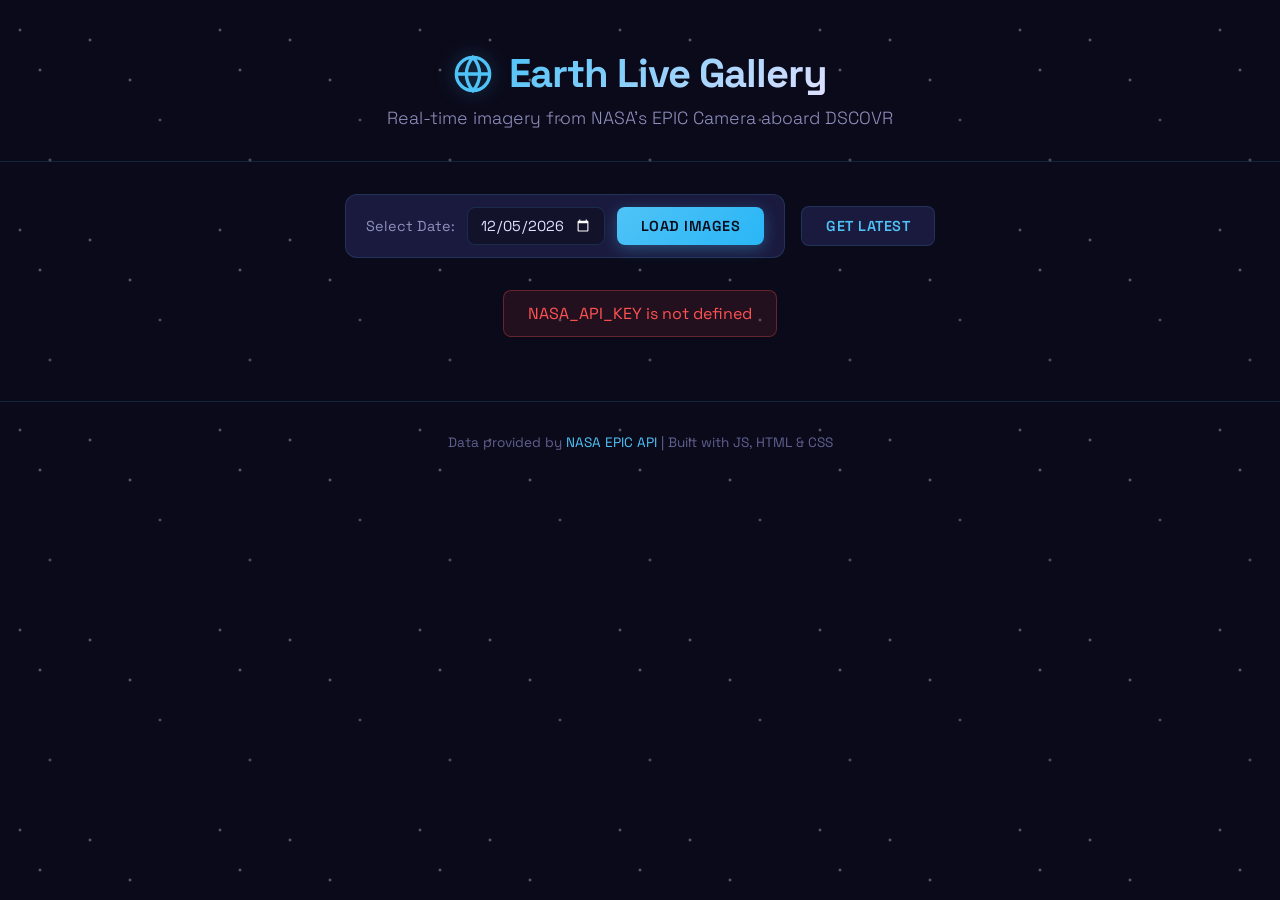
==== index.html @ a062f1b4 "feat: NASA EPIC Earth Gallery - static frontend app" ====
<!DOCTYPE html>
<html lang="en">
<head>
    <meta charset="UTF-8">
    <meta name="viewport" content="width=device-width, initial-scale=1.0">
    <title>NASA EPIC Earth Gallery</title>
    <link rel="stylesheet" href="style.css">
    <link href="https://fonts.googleapis.com/css2?family=Space+Grotesk:wght@300;400;500;600;700&display=swap" rel="stylesheet">
</head>
<body>
    <div class="stars"></div>
    
    <header class="site-header">
        <div class="logo">
            <svg width="40" height="40" viewBox="0 0 24 24" fill="none" stroke="currentColor" stroke-width="2">
                <circle cx="12" cy="12" r="10"/>
                <path d="M2 12h20M12 2a15.3 15.3 0 0 1 4 10 15.3 15.3 0 0 1-4 10 15.3 15.3 0 0 1-4-10 15.3 15.3 0 0 1 4-10z"/>
            </svg>
            <h1>Earth Live Gallery</h1>
        </div>
        <p class="subtitle">Real-time imagery from NASA's EPIC Camera aboard DSCOVR</p>
    </header>

    <main class="main-content">
        <div class="controls">
            <div class="date-selector">
                <label for="date-input">Select Date:</label>
                <input type="date" id="date-input">
                <button id="load-btn" class="btn-primary">Load Images</button>
            </div>
            <button id="latest-btn" class="btn-secondary">Get Latest</button>
        </div>

        <div class="status-bar">
            <div class="loading-spinner hidden" id="loader">
                <div class="spinner"></div>
                <span>Fetching data from NASA...</span>
            </div>
            <div class="error-message hidden" id="error"></div>
            <div class="info-message" id="info"></div>
        </div>

        <div class="gallery" id="gallery"></div>
    </main>

    <div class="modal hidden" id="modal">
        <div class="modal-content">
            <button class="modal-close" id="modal-close">&times;</button>
            <div class="modal-image-container">
                <img src="" alt="Earth" id="modal-image">
            </div>
            <div class="modal-details" id="modal-details"></div>
        </div>
    </div>

    <footer class="site-footer">
        <p>Data provided by <a href="https://epic.gsfc.nasa.gov/" target="_blank">NASA EPIC API</a> | Built with JS, HTML & CSS</p>
    </footer>

    <script src="config.js"></script>
    <script src="app.js"></script>
</body>
</html>
---- style.css ----
* {
    margin: 0;
    padding: 0;
    box-sizing: border-box;
}

:root {
    --bg-primary: #0a0a1a;
    --bg-secondary: #12122a;
    --bg-card: #1a1a3e;
    --bg-hover: #252550;
    --accent: #4fc3f7;
    --accent-glow: rgba(79, 195, 247, 0.3);
    --text-primary: #e0e0ff;
    --text-secondary: #9090c0;
    --text-muted: #606090;
    --border: rgba(79, 195, 247, 0.15);
    --success: #69f0ae;
    --error: #ff5252;
}

body {
    font-family: 'Space Grotesk', sans-serif;
    background-color: var(--bg-primary);
    color: var(--text-primary);
    min-height: 100vh;
    overflow-x: hidden;
    position: relative;
}

/* Starfield Background */
.stars {
    position: fixed;
    top: 0;
    left: 0;
    width: 100%;
    height: 100%;
    pointer-events: none;
    z-index: 0;
    background-image: 
        radial-gradient(2px 2px at 20px 30px, #eee, rgba(0,0,0,0)),
        radial-gradient(2px 2px at 40px 70px, #fff, rgba(0,0,0,0)),
        radial-gradient(2px 2px at 50px 160px, #ddd, rgba(0,0,0,0)),
        radial-gradient(2px 2px at 90px 40px, #fff, rgba(0,0,0,0)),
        radial-gradient(2px 2px at 130px 80px, #fff, rgba(0,0,0,0)),
        radial-gradient(2px 2px at 160px 120px, #ddd, rgba(0,0,0,0));
    background-repeat: repeat;
    background-size: 200px 200px;
    opacity: 0.5;
    animation: twinkle 4s ease-in-out infinite alternate;
}

@keyframes twinkle {
    0% { opacity: 0.3; }
    100% { opacity: 0.6; }
}

/* Header */
.site-header {
    position: relative;
    z-index: 1;
    text-align: center;
    padding: 3rem 1rem 2rem;
    border-bottom: 1px solid var(--border);
}

.logo {
    display: inline-flex;
    align-items: center;
    gap: 1rem;
    margin-bottom: 0.5rem;
}

.logo svg {
    color: var(--accent);
    filter: drop-shadow(0 0 10px var(--accent-glow));
}

.logo h1 {
    font-size: 2.5rem;
    font-weight: 700;
    background: linear-gradient(135deg, #4fc3f7 0%, #e0e0ff 100%);
    -webkit-background-clip: text;
    -webkit-text-fill-color: transparent;
    background-clip: text;
    letter-spacing: -1px;
}

.subtitle {
    color: var(--text-secondary);
    font-size: 1.1rem;
    font-weight: 300;
}

/* Main Content */
.main-content {
    position: relative;
    z-index: 1;
    max-width: 1400px;
    margin: 0 auto;
    padding: 2rem 1rem;
}

/* Controls */
.controls {
    display: flex;
    justify-content: center;
    align-items: center;
    gap: 1rem;
    margin-bottom: 2rem;
    flex-wrap: wrap;
}

.date-selector {
    display: flex;
    align-items: center;
    gap: 0.75rem;
    background: var(--bg-card);
    padding: 0.75rem 1.25rem;
    border-radius: 12px;
    border: 1px solid var(--border);
}

.date-selector label {
    color: var(--text-secondary);
    font-size: 0.9rem;
}

.date-selector input[type="date"] {
    background: var(--bg-secondary);
    border: 1px solid var(--border);
    color: var(--text-primary);
    padding: 0.5rem 0.75rem;
    border-radius: 8px;
    font-family: inherit;
    font-size: 0.9rem;
    cursor: pointer;
    outline: none;
    transition: border-color 0.3s;
}

.date-selector input[type="date"]:focus {
    border-color: var(--accent);
}

.date-selector input[type="date"]::-webkit-calendar-picker-indicator {
    filter: invert(1);
    cursor: pointer;
}

.btn-primary, .btn-secondary {
    padding: 0.6rem 1.5rem;
    border: none;
    border-radius: 8px;
    font-family: inherit;
    font-size: 0.9rem;
    font-weight: 600;
    cursor: pointer;
    transition: all 0.3s ease;
    text-transform: uppercase;
    letter-spacing: 0.5px;
}

.btn-primary {
    background: linear-gradient(135deg, var(--accent) 0%, #29b6f6 100%);
    color: #0a0a1a;
    box-shadow: 0 4px 15px var(--accent-glow);
}

.btn-primary:hover {
    transform: translateY(-2px);
    box-shadow: 0 6px 20px rgba(79, 195, 247, 0.4);
}

.btn-secondary {
    background: var(--bg-card);
    color: var(--accent);
    border: 1px solid var(--border);
}

.btn-secondary:hover {
    background: var(--bg-hover);
    border-color: var(--accent);
    box-shadow: 0 0 15px var(--accent-glow);
}

/* Status Bar */
.status-bar {
    text-align: center;
    margin-bottom: 2rem;
    min-height: 40px;
}

.loading-spinner {
    display: inline-flex;
    align-items: center;
    gap: 0.75rem;
    color: var(--accent);
    font-size: 0.9rem;
}

.spinner {
    width: 20px;
    height: 20px;
    border: 2px solid var(--border);
    border-top-color: var(--accent);
    border-radius: 50%;
    animation: spin 0.8s linear infinite;
}

@keyframes spin {
    to { transform: rotate(360deg); }
}

.error-message {
    color: var(--error);
    background: rgba(255, 82, 82, 0.1);
    border: 1px solid rgba(255, 82, 82, 0.3);
    padding: 0.75rem 1.5rem;
    border-radius: 8px;
    display: inline-block;
}

.info-message {
    color: var(--text-secondary);
    font-size: 0.9rem;
}

.hidden {
    display: none !important;
}

/* Gallery */
.gallery {
    display: grid;
    grid-template-columns: repeat(auto-fill, minmax(320px, 1fr));
    gap: 1.5rem;
}

.gallery-item {
    background: var(--bg-card);
    border: 1px solid var(--border);
    border-radius: 16px;
    overflow: hidden;
    cursor: pointer;
    transition: all 0.3s ease;
    position: relative;
}

.gallery-item:hover {
    transform: translateY(-5px);
    border-color: var(--accent);
    box-shadow: 0 10px 40px rgba(0, 0, 0, 0.4), 0 0 20px var(--accent-glow);
}

.gallery-item:hover .gallery-image img {
    transform: scale(1.05);
}

.gallery-image {
    position: relative;
    width: 100%;
    padding-top: 100%;
    overflow: hidden;
    background: var(--bg-secondary);
}

.gallery-image img {
    position: absolute;
    top: 0;
    left: 0;
    width: 100%;
    height: 100%;
    object-fit: cover;
    transition: transform 0.5s ease;
}

.gallery-info {
    padding: 1.25rem;
}

.gallery-info h3 {
    font-size: 1rem;
    font-weight: 600;
    margin-bottom: 0.5rem;
    color: var(--text-primary);
}

.gallery-meta {
    display: flex;
    flex-direction: column;
    gap: 0.35rem;
    font-size: 0.8rem;
    color: var(--text-secondary);
}

.gallery-meta span {
    display: flex;
    align-items: center;
    gap: 0.4rem;
}

.gallery-meta svg {
    width: 14px;
    height: 14px;
    color: var(--accent);
    flex-shrink: 0;
}

/* Modal */
.modal {
    position: fixed;
    top: 0;
    left: 0;
    width: 100%;
    height: 100%;
    background: rgba(10, 10, 26, 0.95);
    z-index: 1000;
    display: flex;
    align-items: center;
    justify-content: center;
    padding: 2rem;
    backdrop-filter: blur(10px);
}

.modal-content {
    background: var(--bg-card);
    border: 1px solid var(--border);
    border-radius: 20px;
    max-width: 1000px;
    width: 100%;
    max-height: 90vh;
    overflow-y: auto;
    position: relative;
    box-shadow: 0 25px 80px rgba(0, 0, 0, 0.6);
}

.modal-close {
    position: absolute;
    top: 1rem;
    right: 1rem;
    background: rgba(0, 0, 0, 0.5);
    border: 1px solid var(--border);
    color: var(--text-primary);
    width: 40px;
    height: 40px;
    border-radius: 50%;
    font-size: 1.5rem;
    cursor: pointer;
    display: flex;
    align-items: center;
    justify-content: center;
    transition: all 0.3s;
    z-index: 10;
}

.modal-close:hover {
    background: var(--error);
    border-color: var(--error);
    transform: rotate(90deg);
}

.modal-image-container {
    width: 100%;
    background: var(--bg-secondary);
}

.modal-image-container img {
    width: 100%;
    height: auto;
    display: block;
}

.modal-details {
    padding: 2rem;
}

.modal-details h2 {
    font-size: 1.5rem;
    margin-bottom: 1rem;
    color: var(--accent);
}

.detail-grid {
    display: grid;
    grid-template-columns: repeat(auto-fit, minmax(200px, 1fr));
    gap: 1rem;
    margin-top: 1rem;
}

.detail-item {
    background: var(--bg-secondary);
    padding: 1rem;
    border-radius: 10px;
    border: 1px solid var(--border);
}

.detail-label {
    font-size: 0.75rem;
    text-transform: uppercase;
    letter-spacing: 1px;
    color: var(--text-muted);
    margin-bottom: 0.25rem;
}

.detail-value {
    font-size: 0.95rem;
    color: var(--text-primary);
    font-weight: 500;
    word-break: break-word;
}

.caption {
    margin-top: 1rem;
    padding: 1rem;
    background: var(--bg-secondary);
    border-left: 3px solid var(--accent);
    border-radius: 0 10px 10px 0;
    font-style: italic;
    color: var(--text-secondary);
    line-height: 1.6;
}

/* Footer */
.site-footer {
    position: relative;
    z-index: 1;
    text-align: center;
    padding: 2rem;
    border-top: 1px solid var(--border);
    color: var(--text-muted);
    font-size: 0.85rem;
}

.site-footer a {
    color: var(--accent);
    text-decoration: none;
}

.site-footer a:hover {
    text-decoration: underline;
}

/* Scrollbar */
::-webkit-scrollbar {
    width: 8px;
}

::-webkit-scrollbar-track {
    background: var(--bg-primary);
}

::-webkit-scrollbar-thumb {
    background: var(--bg-hover);
    border-radius: 4px;
}

::-webkit-scrollbar-thumb:hover {
    background: var(--accent);
}

/* Responsive */
@media (max-width: 768px) {
    .logo h1 {
        font-size: 1.75rem;
    }
    
    .controls {
        flex-direction: column;
    }
    
    .date-selector {
        flex-direction: column;
        width: 100%;
    }
    
    .gallery {
        grid-template-columns: 1fr;
    }
    
    .modal {
        padding: 0.5rem;
    }
    
    .modal-details {
        padding: 1.25rem;
    }
}
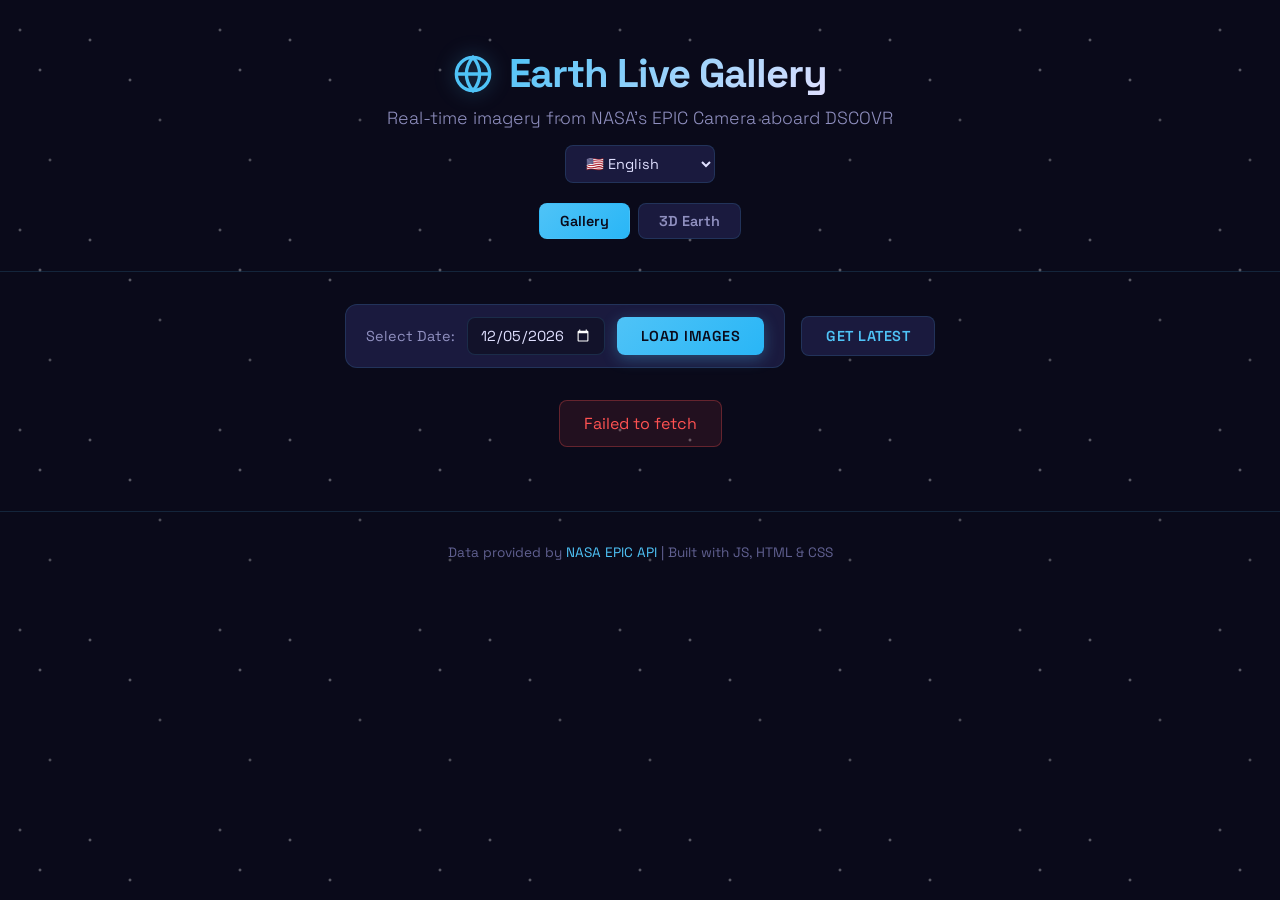
==== commit 3f73ccf8: "feat: add i18n, thumbnail loading, modal spinner, and 3D Earth viewer - Add multilingual support (en" ====
--- a/index.html
+++ b/index.html
@@ -3,7 +3,7 @@
 <head>
     <meta charset="UTF-8">
     <meta name="viewport" content="width=device-width, initial-scale=1.0">
-    <title>NASA EPIC Earth Gallery</title>
+    <title data-i18n="title">NASA EPIC Earth Gallery</title>
     <link rel="stylesheet" href="style.css">
     <link href="https://fonts.googleapis.com/css2?family=Space+Grotesk:wght@300;400;500;600;700&display=swap" rel="stylesheet">
 </head>
@@ -16,25 +16,36 @@
                 <circle cx="12" cy="12" r="10"/>
                 <path d="M2 12h20M12 2a15.3 15.3 0 0 1 4 10 15.3 15.3 0 0 1-4 10 15.3 15.3 0 0 1-4-10 15.3 15.3 0 0 1 4-10z"/>
             </svg>
-            <h1>Earth Live Gallery</h1>
+            <h1 data-i18n="logo">Earth Live Gallery</h1>
         </div>
-        <p class="subtitle">Real-time imagery from NASA's EPIC Camera aboard DSCOVR</p>
+        <p class="subtitle" data-i18n="subtitle">Real-time imagery from NASA's EPIC Camera aboard DSCOVR</p>
+        <div class="lang-switcher">
+            <select id="lang-select">
+                <option value="en">🇺🇸 English</option>
+                <option value="es-VE">🇻🇪 Español</option>
+                <option value="pt-BR">🇧🇷 Português</option>
+            </select>
+        </div>
+        <nav class="main-nav">
+            <a href="index.html" class="nav-link active" data-i18n="viewGallery">Gallery</a>
+            <a href="earth3d.html" class="nav-link" data-i18n="view3d">3D Earth</a>
+        </nav>
     </header>
 
     <main class="main-content">
         <div class="controls">
             <div class="date-selector">
-                <label for="date-input">Select Date:</label>
+                <label for="date-input" data-i18n="selectDate">Select Date:</label>
                 <input type="date" id="date-input">
-                <button id="load-btn" class="btn-primary">Load Images</button>
+                <button id="load-btn" class="btn-primary" data-i18n="loadImages">Load Images</button>
             </div>
-            <button id="latest-btn" class="btn-secondary">Get Latest</button>
+            <button id="latest-btn" class="btn-secondary" data-i18n="getLatest">Get Latest</button>
         </div>
 
         <div class="status-bar">
             <div class="loading-spinner hidden" id="loader">
                 <div class="spinner"></div>
-                <span>Fetching data from NASA...</span>
+                <span data-i18n="loading">Fetching data from NASA...</span>
             </div>
             <div class="error-message hidden" id="error"></div>
             <div class="info-message" id="info"></div>
@@ -43,10 +54,14 @@
         <div class="gallery" id="gallery"></div>
     </main>
 
-    <div class="modal hidden" id="modal">
+    <div class="modal hidden" id="modal" data-index="">
         <div class="modal-content">
             <button class="modal-close" id="modal-close">&times;</button>
             <div class="modal-image-container">
+                <div class="modal-image-loader" id="modal-loader">
+                    <div class="spinner"></div>
+                    <span data-i18n="loadingImage">Loading image...</span>
+                </div>
                 <img src="" alt="Earth" id="modal-image">
             </div>
             <div class="modal-details" id="modal-details"></div>
@@ -54,10 +69,11 @@
     </div>
 
     <footer class="site-footer">
-        <p>Data provided by <a href="https://epic.gsfc.nasa.gov/" target="_blank">NASA EPIC API</a> | Built with JS, HTML & CSS</p>
+        <p data-i18n="footer">Data provided by <a href="https://epic.gsfc.nasa.gov/" target="_blank">NASA EPIC API</a> | Built with JS, HTML & CSS</p>
     </footer>
 
     <script src="config.js"></script>
+    <script src="i18n.js"></script>
     <script src="app.js"></script>
 </body>
 </html>
--- a/style.css
+++ b/style.css
@@ -92,6 +92,148 @@
     font-weight: 300;
 }
 
+.lang-switcher {
+    margin-top: 1rem;
+}
+
+.lang-switcher select {
+    background: var(--bg-card);
+    color: var(--text-primary);
+    border: 1px solid var(--border);
+    border-radius: 8px;
+    padding: 0.5rem 1rem;
+    font-family: inherit;
+    font-size: 0.9rem;
+    cursor: pointer;
+    outline: none;
+    transition: border-color 0.3s;
+}
+
+.lang-switcher select:focus {
+    border-color: var(--accent);
+}
+
+/* Main Navigation */
+.main-nav {
+    display: flex;
+    justify-content: center;
+    gap: 0.5rem;
+    margin-top: 1.25rem;
+}
+
+.nav-link {
+    padding: 0.5rem 1.25rem;
+    border-radius: 8px;
+    text-decoration: none;
+    font-weight: 600;
+    font-size: 0.9rem;
+    transition: all 0.3s ease;
+    border: 1px solid var(--border);
+    color: var(--text-secondary);
+    background: var(--bg-card);
+}
+
+.nav-link:hover {
+    border-color: var(--accent);
+    color: var(--accent);
+    box-shadow: 0 0 15px var(--accent-glow);
+}
+
+.nav-link.active {
+    background: linear-gradient(135deg, var(--accent) 0%, #29b6f6 100%);
+    color: #0a0a1a;
+    border-color: transparent;
+}
+
+/* 3D Viewer Page */
+.page-3d {
+    overflow: hidden;
+}
+
+.main-content-3d {
+    padding: 0;
+    max-width: 100%;
+    height: calc(100vh - 200px);
+    min-height: 500px;
+}
+
+.viewer-3d {
+    display: flex;
+    flex-direction: column;
+    height: 100%;
+    position: relative;
+}
+
+.viewer-3d-controls {
+    position: relative;
+    z-index: 2;
+    display: flex;
+    flex-wrap: wrap;
+    justify-content: center;
+    align-items: center;
+    gap: 1rem;
+    padding: 1rem;
+    background: rgba(10, 10, 26, 0.8);
+    backdrop-filter: blur(10px);
+    border-bottom: 1px solid var(--border);
+}
+
+.timelapse-controls {
+    display: flex;
+    align-items: center;
+    gap: 1rem;
+    flex-wrap: wrap;
+}
+
+.speed-control {
+    display: flex;
+    align-items: center;
+    gap: 0.5rem;
+    color: var(--text-secondary);
+    font-size: 0.85rem;
+}
+
+.speed-control input[type="range"] {
+    width: 100px;
+    accent-color: var(--accent);
+}
+
+.image-counter {
+    font-family: 'Space Grotesk', monospace;
+    font-weight: 600;
+    color: var(--accent);
+    font-size: 0.9rem;
+    min-width: 60px;
+    text-align: center;
+}
+
+.canvas-container {
+    flex: 1;
+    position: relative;
+    min-height: 0;
+    background: radial-gradient(ellipse at center, #0d0d2b 0%, #050510 100%);
+}
+
+.canvas-container canvas {
+    display: block;
+    width: 100% !important;
+    height: 100% !important;
+}
+
+.texture-loader {
+    display: inline-flex;
+    align-items: center;
+    gap: 0.5rem;
+    color: var(--accent);
+    font-size: 0.85rem;
+}
+
+.texture-loader .spinner {
+    width: 16px;
+    height: 16px;
+    border-width: 2px;
+}
+
 /* Main Content */
 .main-content {
     position: relative;
@@ -363,12 +505,37 @@
 .modal-image-container {
     width: 100%;
     background: var(--bg-secondary);
+    position: relative;
+    min-height: 200px;
 }
 
 .modal-image-container img {
     width: 100%;
     height: auto;
     display: block;
+}
+
+.modal-image-loader {
+    position: absolute;
+    top: 0;
+    left: 0;
+    width: 100%;
+    height: 100%;
+    display: flex;
+    flex-direction: column;
+    align-items: center;
+    justify-content: center;
+    gap: 1rem;
+    background: var(--bg-secondary);
+    color: var(--accent);
+    font-size: 0.9rem;
+    z-index: 5;
+}
+
+.modal-image-loader .spinner {
+    width: 40px;
+    height: 40px;
+    border-width: 3px;
 }
 
 .modal-details {
@@ -485,4 +652,18 @@
     .modal-details {
         padding: 1.25rem;
     }
-}
+
+    .main-content-3d {
+        height: calc(100vh - 240px);
+    }
+
+    .viewer-3d-controls {
+        flex-direction: column;
+        gap: 0.75rem;
+    }
+
+    .timelapse-controls {
+        width: 100%;
+        justify-content: center;
+    }
+}
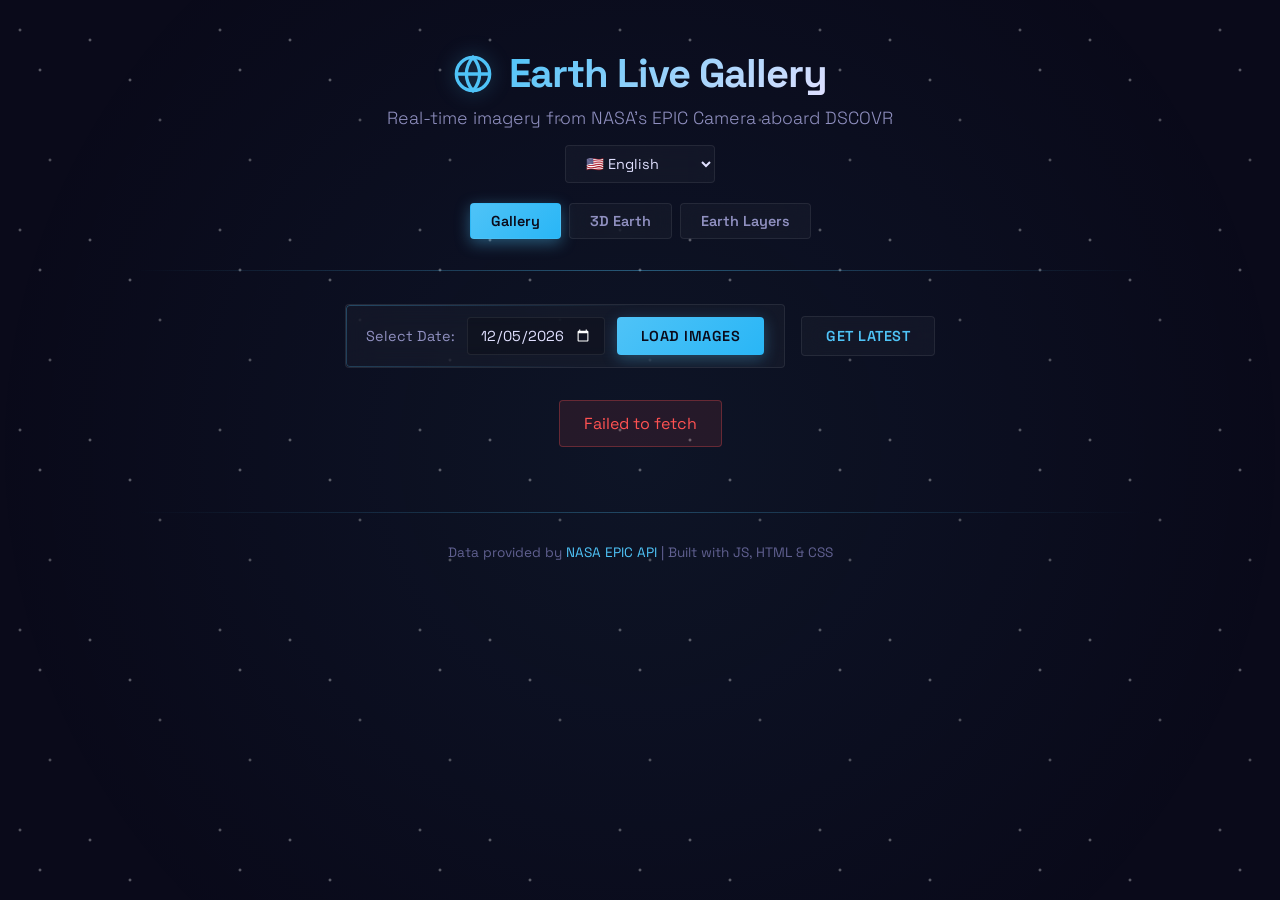
==== commit ac01dafd: "feat: add API cache, Earth Layers page, and improve 3D texture projection" ====
--- a/index.html
+++ b/index.html
@@ -29,6 +29,7 @@
         <nav class="main-nav">
             <a href="index.html" class="nav-link active" data-i18n="viewGallery">Gallery</a>
             <a href="earth3d.html" class="nav-link" data-i18n="view3d">3D Earth</a>
+            <a href="earth-layers.html" class="nav-link" data-i18n="viewLayers">Earth Layers</a>
         </nav>
     </header>
 
@@ -74,6 +75,6 @@
 
     <script src="config.js"></script>
     <script src="i18n.js"></script>
-    <script src="app.js"></script>
+    <script type="module" src="app.js"></script>
 </body>
 </html>
--- a/style.css
+++ b/style.css
@@ -17,6 +17,8 @@
     --border: rgba(79, 195, 247, 0.15);
     --success: #69f0ae;
     --error: #ff5252;
+    --glass-bg: rgba(255, 255, 255, 0.03);
+    --glass-border: rgba(255, 255, 255, 0.08);
 }
 
 body {
@@ -50,6 +52,20 @@
     animation: twinkle 4s ease-in-out infinite alternate;
 }
 
+/* Ambient radial glow for content depth */
+body::before {
+    content: '';
+    position: fixed;
+    top: 50%;
+    left: 50%;
+    transform: translate(-50%, -50%);
+    width: 120vw;
+    height: 120vh;
+    background: radial-gradient(circle, rgba(79, 195, 247, 0.06) 0%, transparent 70%);
+    pointer-events: none;
+    z-index: 0;
+}
+
 @keyframes twinkle {
     0% { opacity: 0.3; }
     100% { opacity: 0.6; }
@@ -61,7 +77,18 @@
     z-index: 1;
     text-align: center;
     padding: 3rem 1rem 2rem;
-    border-bottom: 1px solid var(--border);
+    border-bottom: 1px solid transparent;
+}
+
+.site-header::after {
+    content: '';
+    position: absolute;
+    bottom: 0;
+    left: 10%;
+    right: 10%;
+    height: 1px;
+    background: linear-gradient(90deg, transparent, var(--accent), transparent);
+    opacity: 0.4;
 }
 
 .logo {
@@ -97,20 +124,22 @@
 }
 
 .lang-switcher select {
-    background: var(--bg-card);
+    background: var(--glass-bg);
+    backdrop-filter: blur(10px);
     color: var(--text-primary);
-    border: 1px solid var(--border);
-    border-radius: 8px;
+    border: 1px solid var(--glass-border);
+    border-radius: 4px;
     padding: 0.5rem 1rem;
     font-family: inherit;
     font-size: 0.9rem;
     cursor: pointer;
     outline: none;
-    transition: border-color 0.3s;
+    transition: border-color 0.3s, box-shadow 0.3s;
 }
 
 .lang-switcher select:focus {
     border-color: var(--accent);
+    box-shadow: 0 0 15px var(--accent-glow);
 }
 
 /* Main Navigation */
@@ -123,44 +152,67 @@
 
 .nav-link {
     padding: 0.5rem 1.25rem;
-    border-radius: 8px;
+    border-radius: 4px;
     text-decoration: none;
     font-weight: 600;
     font-size: 0.9rem;
     transition: all 0.3s ease;
-    border: 1px solid var(--border);
+    border: 1px solid var(--glass-border);
     color: var(--text-secondary);
-    background: var(--bg-card);
+    background: var(--glass-bg);
+    backdrop-filter: blur(10px);
+    position: relative;
+    overflow: hidden;
+}
+
+.nav-link::before {
+    content: '';
+    position: absolute;
+    inset: 0;
+    border-radius: inherit;
+    padding: 1px;
+    background: linear-gradient(135deg, rgba(255,255,255,0.2), transparent 60%);
+    -webkit-mask: linear-gradient(#fff 0 0) content-box, linear-gradient(#fff 0 0);
+    -webkit-mask-composite: xor;
+    mask-composite: exclude;
+    pointer-events: none;
+    opacity: 0;
+    transition: opacity 0.3s;
+}
+
+.nav-link:hover::before {
+    opacity: 1;
 }
 
 .nav-link:hover {
     border-color: var(--accent);
     color: var(--accent);
     box-shadow: 0 0 15px var(--accent-glow);
+    transform: translateY(-1px);
 }
 
 .nav-link.active {
     background: linear-gradient(135deg, var(--accent) 0%, #29b6f6 100%);
     color: #0a0a1a;
     border-color: transparent;
+    box-shadow: 0 4px 15px rgba(79, 195, 247, 0.4);
 }
 
 /* 3D Viewer Page */
 .page-3d {
-    overflow: hidden;
+    overflow: visible;
 }
 
 .main-content-3d {
     padding: 0;
     max-width: 100%;
-    height: calc(100vh - 200px);
-    min-height: 500px;
+    height: auto;
 }
 
 .viewer-3d {
     display: flex;
     flex-direction: column;
-    height: 100%;
+    height: auto;
     position: relative;
 }
 
@@ -183,19 +235,6 @@
     align-items: center;
     gap: 1rem;
     flex-wrap: wrap;
-}
-
-.speed-control {
-    display: flex;
-    align-items: center;
-    gap: 0.5rem;
-    color: var(--text-secondary);
-    font-size: 0.85rem;
-}
-
-.speed-control input[type="range"] {
-    width: 100px;
-    accent-color: var(--accent);
 }
 
 .image-counter {
@@ -208,9 +247,9 @@
 }
 
 .canvas-container {
-    flex: 1;
-    position: relative;
-    min-height: 0;
+    position: relative;
+    height: 65vh;
+    min-height: 400px;
     background: radial-gradient(ellipse at center, #0d0d2b 0%, #050510 100%);
 }
 
@@ -220,18 +259,76 @@
     height: 100% !important;
 }
 
-.texture-loader {
-    display: inline-flex;
-    align-items: center;
-    gap: 0.5rem;
+/* Loading Overlay */
+.loading-overlay {
+    position: absolute;
+    inset: 0;
+    z-index: 10;
+    display: flex;
+    align-items: center;
+    justify-content: center;
+    background: radial-gradient(ellipse at center, rgba(13,13,43,0.95) 0%, rgba(5,5,16,0.98) 100%);
+    backdrop-filter: blur(8px);
+    transition: opacity 0.5s ease, visibility 0.5s ease;
+}
+
+.loading-overlay.hidden {
+    opacity: 0;
+    visibility: hidden;
+    pointer-events: none;
+}
+
+.loading-content {
+    display: flex;
+    flex-direction: column;
+    align-items: center;
+    gap: 1.5rem;
+    padding: 2rem;
+}
+
+.spinner-large {
+    width: 64px;
+    height: 64px;
+    border: 3px solid var(--border);
+    border-top-color: var(--accent);
+    border-radius: 50%;
+    animation: spin 1s linear infinite;
+    box-shadow: 0 0 20px var(--accent-glow);
+}
+
+.loading-text {
+    color: var(--text-primary);
+    font-size: 1.1rem;
+    font-weight: 500;
+    text-align: center;
+    text-shadow: 0 0 10px rgba(79, 195, 247, 0.3);
+}
+
+.progress-bar-container {
+    width: 280px;
+    max-width: 80vw;
+    height: 6px;
+    background: rgba(255, 255, 255, 0.08);
+    border-radius: 3px;
+    overflow: hidden;
+    box-shadow: inset 0 1px 3px rgba(0,0,0,0.5);
+}
+
+.progress-bar {
+    height: 100%;
+    width: 0%;
+    background: linear-gradient(90deg, var(--accent), #81d4fa);
+    border-radius: 3px;
+    transition: width 0.3s ease;
+    box-shadow: 0 0 10px var(--accent-glow);
+}
+
+.progress-text {
     color: var(--accent);
-    font-size: 0.85rem;
-}
-
-.texture-loader .spinner {
-    width: 16px;
-    height: 16px;
-    border-width: 2px;
+    font-family: 'Space Grotesk', monospace;
+    font-weight: 600;
+    font-size: 0.9rem;
+    letter-spacing: 1px;
 }
 
 /* Main Content */
@@ -257,10 +354,32 @@
     display: flex;
     align-items: center;
     gap: 0.75rem;
-    background: var(--bg-card);
+    background: var(--glass-bg);
+    backdrop-filter: blur(12px);
     padding: 0.75rem 1.25rem;
-    border-radius: 12px;
-    border: 1px solid var(--border);
+    border-radius: 4px;
+    border: 1px solid var(--glass-border);
+    position: relative;
+    overflow: hidden;
+    transition: border-color 0.3s, box-shadow 0.3s;
+}
+
+.date-selector::before {
+    content: '';
+    position: absolute;
+    inset: 0;
+    border-radius: inherit;
+    padding: 1px;
+    background: linear-gradient(135deg, rgba(79, 195, 247, 0.3), transparent 60%);
+    -webkit-mask: linear-gradient(#fff 0 0) content-box, linear-gradient(#fff 0 0);
+    -webkit-mask-composite: xor;
+    mask-composite: exclude;
+    pointer-events: none;
+}
+
+.date-selector:hover {
+    border-color: var(--accent);
+    box-shadow: 0 0 20px rgba(79, 195, 247, 0.1);
 }
 
 .date-selector label {
@@ -269,20 +388,21 @@
 }
 
 .date-selector input[type="date"] {
-    background: var(--bg-secondary);
-    border: 1px solid var(--border);
+    background: rgba(0, 0, 0, 0.2);
+    border: 1px solid var(--glass-border);
     color: var(--text-primary);
     padding: 0.5rem 0.75rem;
-    border-radius: 8px;
+    border-radius: 4px;
     font-family: inherit;
     font-size: 0.9rem;
     cursor: pointer;
     outline: none;
-    transition: border-color 0.3s;
+    transition: border-color 0.3s, box-shadow 0.3s;
 }
 
 .date-selector input[type="date"]:focus {
     border-color: var(--accent);
+    box-shadow: 0 0 10px var(--accent-glow);
 }
 
 .date-selector input[type="date"]::-webkit-calendar-picker-indicator {
@@ -293,7 +413,7 @@
 .btn-primary, .btn-secondary {
     padding: 0.6rem 1.5rem;
     border: none;
-    border-radius: 8px;
+    border-radius: 4px;
     font-family: inherit;
     font-size: 0.9rem;
     font-weight: 600;
@@ -301,29 +421,52 @@
     transition: all 0.3s ease;
     text-transform: uppercase;
     letter-spacing: 0.5px;
+    position: relative;
+    overflow: hidden;
 }
 
 .btn-primary {
     background: linear-gradient(135deg, var(--accent) 0%, #29b6f6 100%);
     color: #0a0a1a;
-    box-shadow: 0 4px 15px var(--accent-glow);
+    box-shadow: 0 4px 15px rgba(79, 195, 247, 0.3);
 }
 
 .btn-primary:hover {
+    transform: translateY(-2px) scale(1.02);
+    box-shadow: 0 6px 25px rgba(79, 195, 247, 0.5);
+}
+
+.btn-secondary {
+    background: var(--glass-bg);
+    backdrop-filter: blur(10px);
+    color: var(--accent);
+    border: 1px solid var(--glass-border);
+}
+
+.btn-secondary::before {
+    content: '';
+    position: absolute;
+    inset: 0;
+    border-radius: inherit;
+    padding: 1px;
+    background: linear-gradient(135deg, rgba(79, 195, 247, 0.3), transparent 60%);
+    -webkit-mask: linear-gradient(#fff 0 0) content-box, linear-gradient(#fff 0 0);
+    -webkit-mask-composite: xor;
+    mask-composite: exclude;
+    pointer-events: none;
+    opacity: 0;
+    transition: opacity 0.3s;
+}
+
+.btn-secondary:hover::before {
+    opacity: 1;
+}
+
+.btn-secondary:hover {
+    background: rgba(79, 195, 247, 0.08);
+    border-color: var(--accent);
+    box-shadow: 0 0 20px var(--accent-glow);
     transform: translateY(-2px);
-    box-shadow: 0 6px 20px rgba(79, 195, 247, 0.4);
-}
-
-.btn-secondary {
-    background: var(--bg-card);
-    color: var(--accent);
-    border: 1px solid var(--border);
-}
-
-.btn-secondary:hover {
-    background: var(--bg-hover);
-    border-color: var(--accent);
-    box-shadow: 0 0 15px var(--accent-glow);
 }
 
 /* Status Bar */
@@ -359,7 +502,7 @@
     background: rgba(255, 82, 82, 0.1);
     border: 1px solid rgba(255, 82, 82, 0.3);
     padding: 0.75rem 1.5rem;
-    border-radius: 8px;
+    border-radius: 4px;
     display: inline-block;
 }
 
@@ -380,23 +523,57 @@
 }
 
 .gallery-item {
-    background: var(--bg-card);
-    border: 1px solid var(--border);
-    border-radius: 16px;
+    background: var(--glass-bg);
+    backdrop-filter: blur(12px);
+    border-radius: 4px;
     overflow: hidden;
     cursor: pointer;
-    transition: all 0.3s ease;
-    position: relative;
+    transition: all 0.4s cubic-bezier(0.175, 0.885, 0.32, 1.275);
+    position: relative;
+    border: 1px solid var(--glass-border);
+}
+
+/* Gradient border using pseudo-element */
+.gallery-item::before {
+    content: '';
+    position: absolute;
+    inset: 0;
+    border-radius: inherit;
+    padding: 1px;
+    background: linear-gradient(135deg, rgba(79, 195, 247, 0.4), rgba(255, 255, 255, 0.1) 50%, transparent);
+    -webkit-mask: linear-gradient(#fff 0 0) content-box, linear-gradient(#fff 0 0);
+    -webkit-mask-composite: xor;
+    mask-composite: exclude;
+    pointer-events: none;
+    z-index: 2;
+}
+
+.gallery-item::after {
+    content: '';
+    position: absolute;
+    top: -50%;
+    left: -50%;
+    width: 200%;
+    height: 200%;
+    background: radial-gradient(circle, rgba(79, 195, 247, 0.15) 0%, transparent 60%);
+    opacity: 0;
+    transition: opacity 0.4s ease;
+    pointer-events: none;
+    z-index: 0;
 }
 
 .gallery-item:hover {
-    transform: translateY(-5px);
-    border-color: var(--accent);
-    box-shadow: 0 10px 40px rgba(0, 0, 0, 0.4), 0 0 20px var(--accent-glow);
+    transform: translateY(-8px) scale(1.02);
+    border-color: rgba(79, 195, 247, 0.3);
+    box-shadow: 0 20px 50px rgba(0, 0, 0, 0.5), 0 0 30px rgba(79, 195, 247, 0.15);
+}
+
+.gallery-item:hover::after {
+    opacity: 1;
 }
 
 .gallery-item:hover .gallery-image img {
-    transform: scale(1.05);
+    transform: scale(1.08);
 }
 
 .gallery-image {
@@ -404,7 +581,7 @@
     width: 100%;
     padding-top: 100%;
     overflow: hidden;
-    background: var(--bg-secondary);
+    background: linear-gradient(180deg, rgba(18, 18, 42, 0.8) 0%, rgba(10, 10, 26, 1) 100%);
 }
 
 .gallery-image img {
@@ -414,25 +591,29 @@
     width: 100%;
     height: 100%;
     object-fit: cover;
-    transition: transform 0.5s ease;
+    transition: transform 0.6s cubic-bezier(0.25, 0.46, 0.45, 0.94);
 }
 
 .gallery-info {
-    padding: 1.25rem;
+    padding: 1.5rem;
+    position: relative;
+    z-index: 1;
+    background: linear-gradient(0deg, rgba(10,10,26,0.9) 0%, transparent 100%);
 }
 
 .gallery-info h3 {
-    font-size: 1rem;
+    font-size: 1.1rem;
     font-weight: 600;
     margin-bottom: 0.5rem;
     color: var(--text-primary);
+    text-shadow: 0 2px 4px rgba(0,0,0,0.5);
 }
 
 .gallery-meta {
     display: flex;
     flex-direction: column;
     gap: 0.35rem;
-    font-size: 0.8rem;
+    font-size: 0.85rem;
     color: var(--text-secondary);
 }
 
@@ -456,37 +637,51 @@
     left: 0;
     width: 100%;
     height: 100%;
-    background: rgba(10, 10, 26, 0.95);
+    background: rgba(10, 10, 26, 0.85);
     z-index: 1000;
     display: flex;
     align-items: center;
     justify-content: center;
     padding: 2rem;
-    backdrop-filter: blur(10px);
+    backdrop-filter: blur(15px);
 }
 
 .modal-content {
-    background: var(--bg-card);
-    border: 1px solid var(--border);
-    border-radius: 20px;
+    background: var(--glass-bg);
+    backdrop-filter: blur(20px);
+    border: 1px solid var(--glass-border);
+    border-radius: 12px;
     max-width: 1000px;
     width: 100%;
     max-height: 90vh;
     overflow-y: auto;
     position: relative;
-    box-shadow: 0 25px 80px rgba(0, 0, 0, 0.6);
+    box-shadow: 0 25px 80px rgba(0, 0, 0, 0.6), 0 0 40px rgba(79, 195, 247, 0.1);
+}
+
+.modal-content::before {
+    content: '';
+    position: absolute;
+    inset: 0;
+    border-radius: inherit;
+    padding: 1.5px;
+    background: linear-gradient(135deg, rgba(79, 195, 247, 0.5), rgba(255, 255, 255, 0.1) 50%, transparent);
+    -webkit-mask: linear-gradient(#fff 0 0) content-box, linear-gradient(#fff 0 0);
+    -webkit-mask-composite: xor;
+    mask-composite: exclude;
+    pointer-events: none;
 }
 
 .modal-close {
     position: absolute;
     top: 1rem;
     right: 1rem;
-    background: rgba(0, 0, 0, 0.5);
-    border: 1px solid var(--border);
+    background: rgba(0, 0, 0, 0.3);
+    border: 1px solid var(--glass-border);
     color: var(--text-primary);
     width: 40px;
     height: 40px;
-    border-radius: 50%;
+    border-radius: 4px;
     font-size: 1.5rem;
     cursor: pointer;
     display: flex;
@@ -494,17 +689,19 @@
     justify-content: center;
     transition: all 0.3s;
     z-index: 10;
+    backdrop-filter: blur(5px);
 }
 
 .modal-close:hover {
     background: var(--error);
     border-color: var(--error);
     transform: rotate(90deg);
+    box-shadow: 0 0 15px rgba(255, 82, 82, 0.4);
 }
 
 .modal-image-container {
     width: 100%;
-    background: var(--bg-secondary);
+    background: linear-gradient(180deg, rgba(18, 18, 42, 0.5) 0%, rgba(10, 10, 26, 1) 100%);
     position: relative;
     min-height: 200px;
 }
@@ -540,12 +737,15 @@
 
 .modal-details {
     padding: 2rem;
+    position: relative;
+    z-index: 1;
 }
 
 .modal-details h2 {
     font-size: 1.5rem;
     margin-bottom: 1rem;
     color: var(--accent);
+    text-shadow: 0 0 10px rgba(79, 195, 247, 0.2);
 }
 
 .detail-grid {
@@ -556,10 +756,32 @@
 }
 
 .detail-item {
-    background: var(--bg-secondary);
+    background: var(--glass-bg);
+    backdrop-filter: blur(10px);
     padding: 1rem;
-    border-radius: 10px;
-    border: 1px solid var(--border);
+    border-radius: 4px;
+    border: 1px solid var(--glass-border);
+    position: relative;
+    overflow: hidden;
+    transition: border-color 0.3s, box-shadow 0.3s;
+}
+
+.detail-item::before {
+    content: '';
+    position: absolute;
+    inset: 0;
+    border-radius: inherit;
+    padding: 1px;
+    background: linear-gradient(135deg, rgba(79, 195, 247, 0.2), transparent);
+    -webkit-mask: linear-gradient(#fff 0 0) content-box, linear-gradient(#fff 0 0);
+    -webkit-mask-composite: xor;
+    mask-composite: exclude;
+    pointer-events: none;
+}
+
+.detail-item:hover {
+    border-color: rgba(79, 195, 247, 0.3);
+    box-shadow: 0 0 15px rgba(79, 195, 247, 0.1);
 }
 
 .detail-label {
@@ -580,9 +802,9 @@
 .caption {
     margin-top: 1rem;
     padding: 1rem;
-    background: var(--bg-secondary);
+    background: linear-gradient(90deg, rgba(79, 195, 247, 0.1), transparent);
     border-left: 3px solid var(--accent);
-    border-radius: 0 10px 10px 0;
+    border-radius: 0 4px 4px 0;
     font-style: italic;
     color: var(--text-secondary);
     line-height: 1.6;
@@ -594,18 +816,31 @@
     z-index: 1;
     text-align: center;
     padding: 2rem;
-    border-top: 1px solid var(--border);
+    border-top: 1px solid transparent;
     color: var(--text-muted);
     font-size: 0.85rem;
+}
+
+.site-footer::before {
+    content: '';
+    position: absolute;
+    top: 0;
+    left: 10%;
+    right: 10%;
+    height: 1px;
+    background: linear-gradient(90deg, transparent, var(--accent), transparent);
+    opacity: 0.3;
 }
 
 .site-footer a {
     color: var(--accent);
     text-decoration: none;
+    transition: text-shadow 0.3s;
 }
 
 .site-footer a:hover {
     text-decoration: underline;
+    text-shadow: 0 0 8px var(--accent-glow);
 }
 
 /* Scrollbar */
@@ -653,8 +888,23 @@
         padding: 1.25rem;
     }
 
+    .page-3d {
+        overflow: auto;
+    }
+
     .main-content-3d {
-        height: calc(100vh - 240px);
+        height: auto;
+        min-height: unset;
+    }
+
+    .viewer-3d {
+        height: auto;
+    }
+
+    .canvas-container {
+        flex: none;
+        height: 50vh;
+        min-height: 300px;
     }
 
     .viewer-3d-controls {
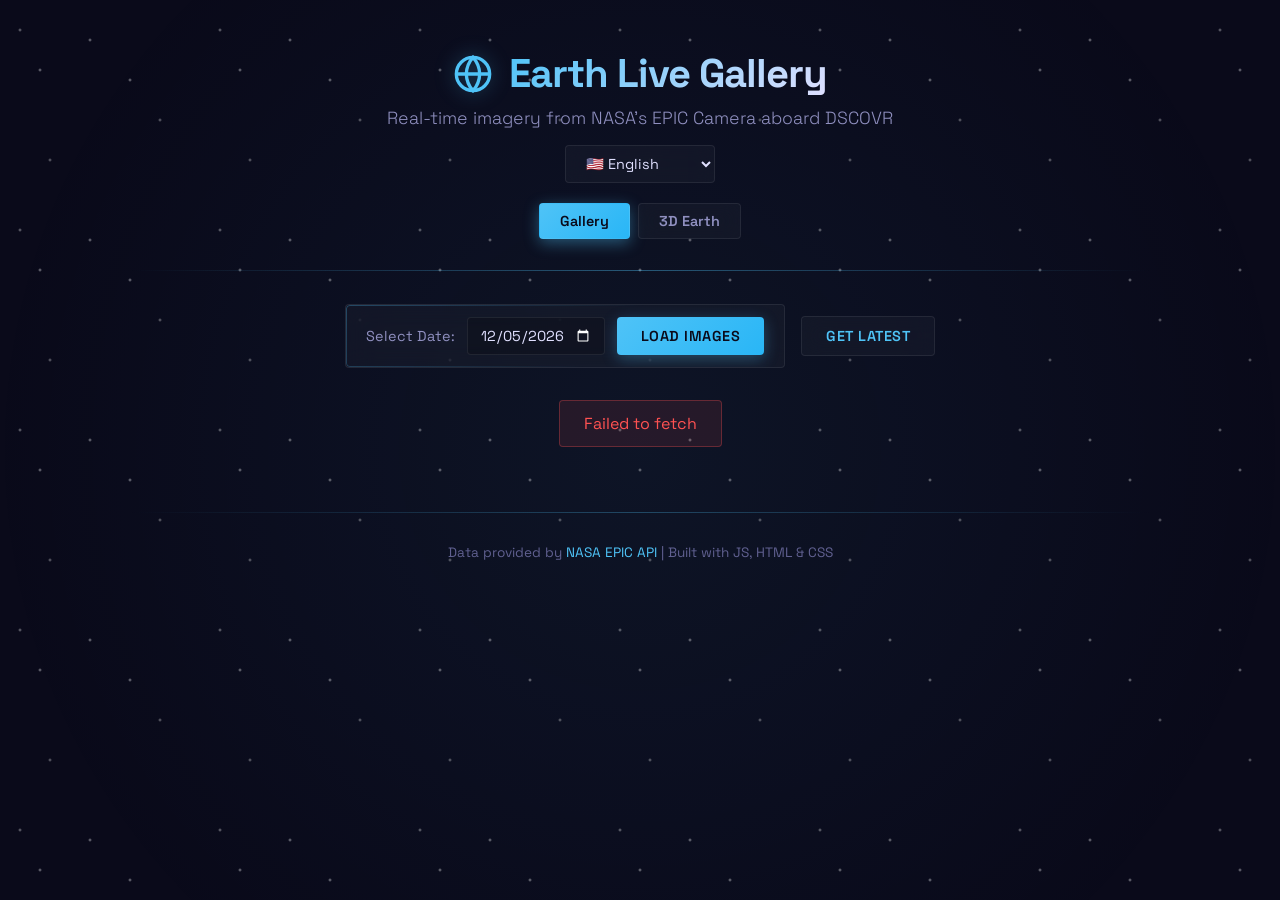
==== commit 9e0a9843: "remove: delete earth-layers page and all related references" ====
--- a/index.html
+++ b/index.html
@@ -29,7 +29,6 @@
         <nav class="main-nav">
             <a href="index.html" class="nav-link active" data-i18n="viewGallery">Gallery</a>
             <a href="earth3d.html" class="nav-link" data-i18n="view3d">3D Earth</a>
-            <a href="earth-layers.html" class="nav-link" data-i18n="viewLayers">Earth Layers</a>
         </nav>
     </header>
 
--- a/style.css
+++ b/style.css
@@ -640,7 +640,7 @@
     background: rgba(10, 10, 26, 0.85);
     z-index: 1000;
     display: flex;
-    align-items: center;
+    align-items: flex-start;
     justify-content: center;
     padding: 2rem;
     backdrop-filter: blur(15px);
@@ -656,6 +656,8 @@
     max-height: 90vh;
     overflow-y: auto;
     position: relative;
+    margin-top: auto;
+    margin-bottom: auto;
     box-shadow: 0 25px 80px rgba(0, 0, 0, 0.6), 0 0 40px rgba(79, 195, 247, 0.1);
 }
 
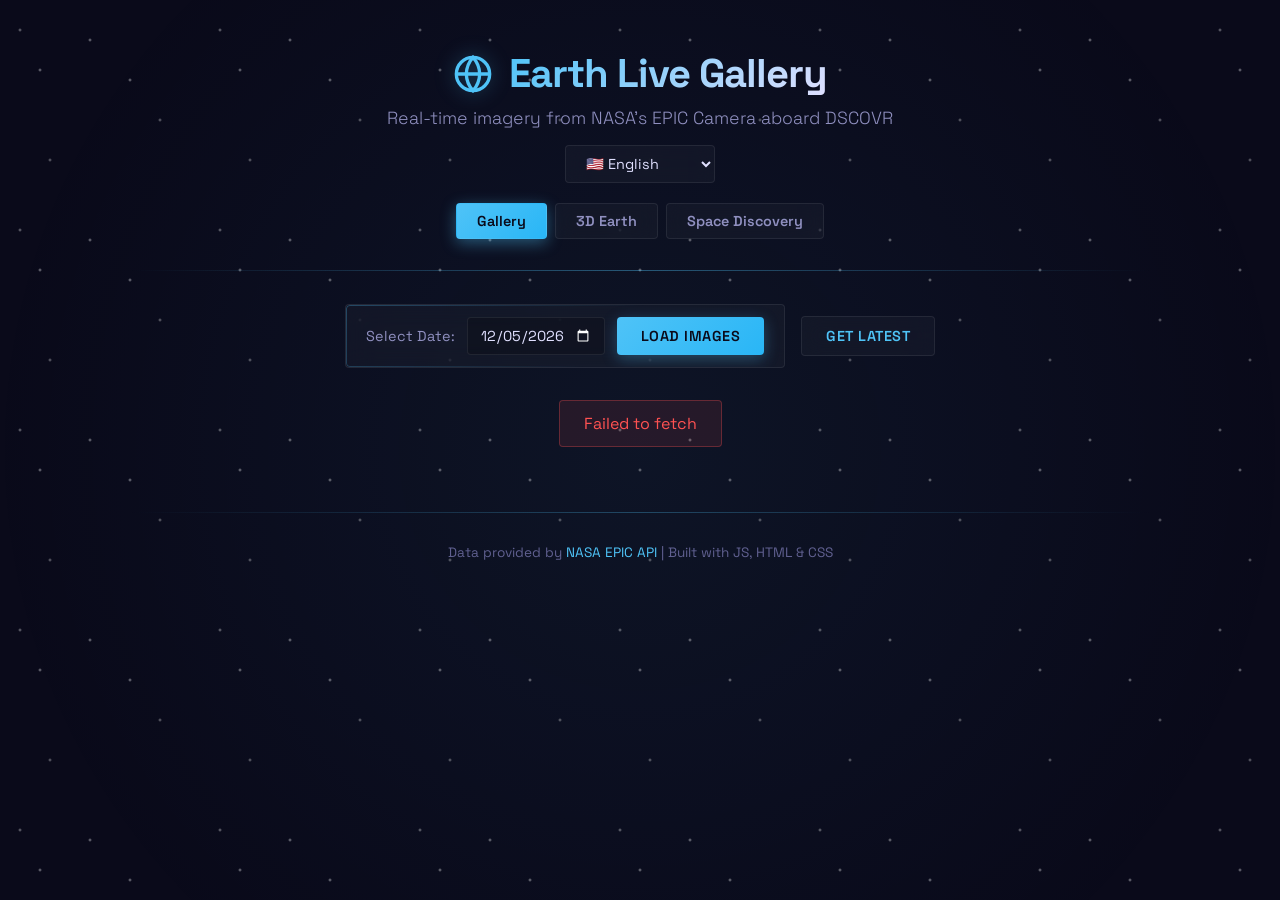
==== commit 97a69437: "feat: add Space Discovery page with NASA APOD API" ====
--- a/index.html
+++ b/index.html
@@ -29,6 +29,7 @@
         <nav class="main-nav">
             <a href="index.html" class="nav-link active" data-i18n="viewGallery">Gallery</a>
             <a href="earth3d.html" class="nav-link" data-i18n="view3d">3D Earth</a>
+            <a href="space-discovery.html" class="nav-link" data-i18n="viewDiscovery">Space Discovery</a>
         </nav>
     </header>
 
--- a/style.css
+++ b/style.css
@@ -919,3 +919,239 @@
         justify-content: center;
     }
 }
+
+/* Space Discovery Page */
+.apod-featured {
+    max-width: 1200px;
+    margin: 0 auto 3rem;
+    background: var(--glass-bg);
+    backdrop-filter: blur(20px);
+    border: 1px solid var(--glass-border);
+    border-radius: 16px;
+    overflow: hidden;
+    box-shadow: 0 25px 80px rgba(0, 0, 0, 0.6), 0 0 40px rgba(79, 195, 247, 0.1);
+}
+
+.apod-featured-image-container {
+    position: relative;
+    width: 100%;
+    background: linear-gradient(180deg, rgba(18, 18, 42, 0.5) 0%, rgba(10, 10, 26, 1) 100%);
+}
+
+.apod-featured-image-container img {
+    width: 100%;
+    height: auto;
+    max-height: 600px;
+    object-fit: cover;
+    display: block;
+}
+
+.apod-featured-overlay {
+    position: absolute;
+    top: 1rem;
+    left: 1rem;
+}
+
+.apod-badge {
+    background: linear-gradient(135deg, var(--accent), #9c27b0);
+    color: #fff;
+    padding: 0.5rem 1rem;
+    border-radius: 20px;
+    font-size: 0.85rem;
+    font-weight: 600;
+    text-transform: uppercase;
+    letter-spacing: 1px;
+    box-shadow: 0 4px 15px rgba(79, 195, 247, 0.3);
+}
+
+.apod-featured-content {
+    padding: 2rem;
+}
+
+.apod-featured-content h2 {
+    font-size: 1.8rem;
+    margin-bottom: 0.5rem;
+    color: var(--accent);
+    text-shadow: 0 0 10px rgba(79, 195, 247, 0.2);
+}
+
+.apod-date {
+    color: var(--text-secondary);
+    font-size: 0.9rem;
+    margin-bottom: 1rem;
+}
+
+.apod-explanation {
+    color: var(--text-primary);
+    line-height: 1.7;
+    margin-bottom: 1rem;
+    font-size: 1rem;
+}
+
+.apod-copyright {
+    color: var(--text-muted);
+    font-size: 0.85rem;
+    margin-bottom: 1.5rem;
+    font-style: italic;
+}
+
+.apod-hd-btn {
+    display: inline-block;
+}
+
+.apod-featured-video-container {
+    position: relative;
+    padding-bottom: 56.25%;
+    height: 0;
+    overflow: hidden;
+    background: var(--bg-secondary);
+}
+
+.apod-featured-video-container iframe {
+    position: absolute;
+    top: 0;
+    left: 0;
+    width: 100%;
+    height: 100%;
+    border: none;
+}
+
+/* APOD Grid */
+.apod-history {
+    max-width: 1200px;
+    margin: 0 auto;
+    padding: 0 1rem;
+}
+
+.apod-history h3 {
+    font-size: 1.5rem;
+    margin-bottom: 1.5rem;
+    color: var(--accent);
+    text-shadow: 0 0 10px rgba(79, 195, 247, 0.2);
+}
+
+.apod-grid {
+    display: grid;
+    grid-template-columns: repeat(auto-fill, minmax(280px, 1fr));
+    gap: 1.5rem;
+}
+
+.apod-card {
+    background: var(--glass-bg);
+    backdrop-filter: blur(10px);
+    border: 1px solid var(--glass-border);
+    border-radius: 12px;
+    overflow: hidden;
+    cursor: pointer;
+    transition: all 0.3s ease;
+    box-shadow: 0 4px 20px rgba(0, 0, 0, 0.3);
+}
+
+.apod-card:hover {
+    transform: translateY(-5px);
+    border-color: var(--accent);
+    box-shadow: 0 10px 40px rgba(79, 195, 247, 0.2);
+}
+
+.apod-card-image {
+    position: relative;
+    width: 100%;
+    height: 200px;
+    overflow: hidden;
+    background: var(--bg-secondary);
+}
+
+.apod-card-image img {
+    width: 100%;
+    height: 100%;
+    object-fit: cover;
+    transition: transform 0.3s ease;
+}
+
+.apod-card:hover .apod-card-image img {
+    transform: scale(1.05);
+}
+
+.apod-video-badge {
+    position: absolute;
+    top: 50%;
+    left: 50%;
+    transform: translate(-50%, -50%);
+    background: rgba(0, 0, 0, 0.7);
+    color: #fff;
+    padding: 0.5rem 1rem;
+    border-radius: 20px;
+    font-size: 0.9rem;
+    font-weight: 600;
+    backdrop-filter: blur(5px);
+}
+
+.apod-card-info {
+    padding: 1rem;
+}
+
+.apod-card-info h4 {
+    font-size: 1rem;
+    color: var(--text-primary);
+    margin-bottom: 0.25rem;
+    line-height: 1.3;
+}
+
+.apod-card-date {
+    color: var(--text-muted);
+    font-size: 0.85rem;
+}
+
+/* APOD Modal */
+.apod-modal-content {
+    max-width: 1100px;
+}
+
+.apod-modal-image-container {
+    width: 100%;
+    background: linear-gradient(180deg, rgba(18, 18, 42, 0.5) 0%, rgba(10, 10, 26, 1) 100%);
+    position: relative;
+    min-height: 200px;
+}
+
+.apod-modal-image-container img {
+    width: 100%;
+    height: auto;
+    max-height: 500px;
+    object-fit: contain;
+    display: block;
+}
+
+.apod-modal-details {
+    padding: 2rem;
+}
+
+.apod-modal-details h2 {
+    font-size: 1.5rem;
+    margin-bottom: 0.5rem;
+    color: var(--accent);
+    text-shadow: 0 0 10px rgba(79, 195, 247, 0.2);
+}
+
+@media (max-width: 768px) {
+    .apod-featured-content {
+        padding: 1.25rem;
+    }
+
+    .apod-featured-content h2 {
+        font-size: 1.3rem;
+    }
+
+    .apod-grid {
+        grid-template-columns: repeat(auto-fill, minmax(200px, 1fr));
+        gap: 1rem;
+    }
+
+    .apod-card-image {
+        height: 150px;
+    }
+
+    .apod-modal-details {
+        padding: 1.25rem;
+    }
+}
